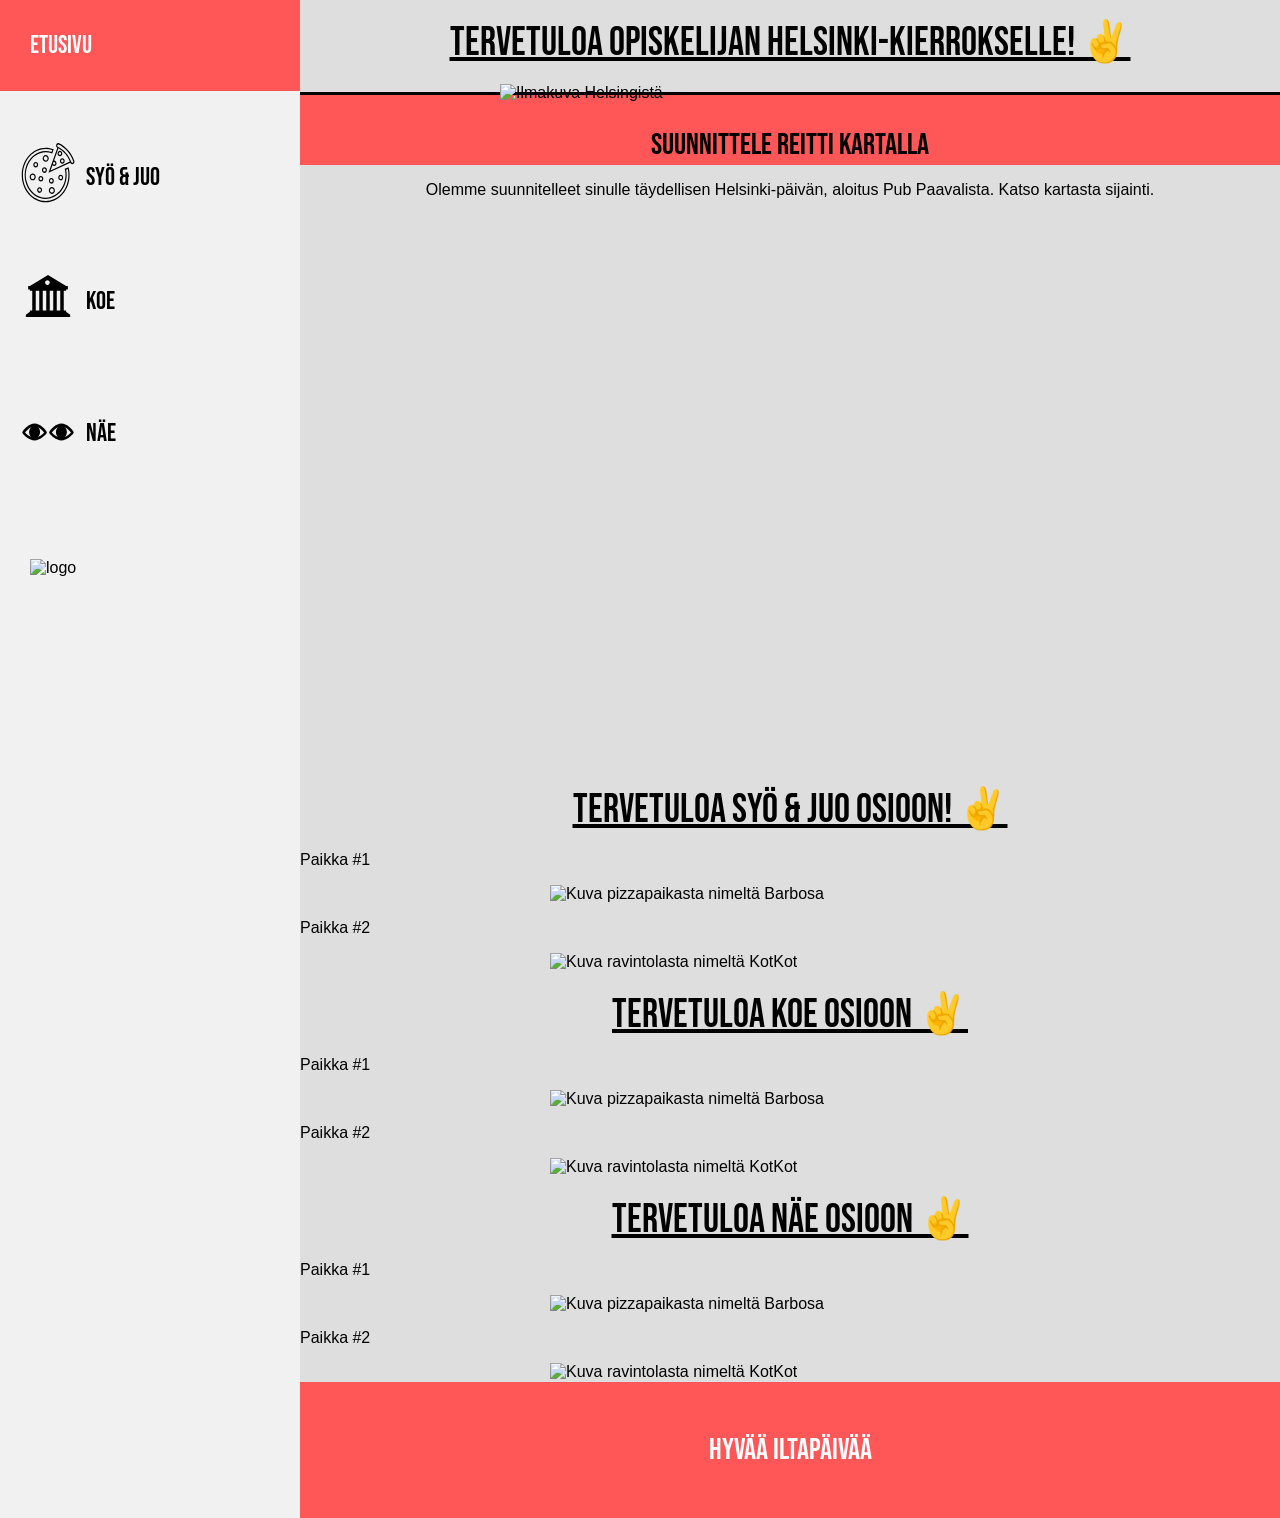
==== index.html @ c88bde2f "Update index.html Updated rivi 38" ====
<!DOCTYPE html>
<html>
<head>
<meta charset="UTF-8">
    <meta name="description" content="Opiskelijan Helsinki-päivä">
    <meta name="keywords" content="budjetti, opiskelija, tapahtuma, ruoka, nähtävyydet, juoma, tekemistä helsingissä pienellä budjetilla">
    <meta name="authors" content="Niclas Nilsson, Niko Savioja, Silja Torvasti">
    <meta name="viewport" content="width=device-width, initial-scale=1.0">
 
    <title>Etusivu</title>
<link rel="stylesheet" href="testi.css">
 
<style>
  @import url('https://fonts.googleapis.com/css2?family=Bebas+Neue&display=swap');
</style>
 
</head>
<body>
 
<div class="sidebar">
  <a class="active" href="#home">ETUSIVU</a>
  <a href="#syo"><span id=""><img src="pizza.svg" id="syö"></span>SYÖ & JUO</a>
  <a href="#koe"><span id=""><img src="kokemus.svg" id="kokemus"></span>KOE</a>
  <a href="#nae"><span id=""><img src="silmät.svg" id="silmät"></span>NÄE</a>
  
 
  <img src="hki1.svg" alt="logo" id="logo">
</div>
 
 
<!--Tän "content divin alle tulee kaikki leipäteksti nettisivulla"-->
<div class="content">
  <h1 class="h1">Tervetuloa opiskelijan Helsinki-kierrokselle! &#9996</h1>
  <img src ="helsinki.jpg" alt="Ilmakuva Helsingistä" id="helsinki" class="">
 
 
  <h2 class="h2">Suunnittele reitti kartalla</h2>
  <p id="p1">Olemme suunnitelleet sinulle täydellisen Helsinki-päivän, aloitus Pub Paavalista. Katso kartasta sijainti.
  </p>
 
  <div class="kartta">
    <iframe src="https://www.google.com/maps/embed?pb=!1m18!1m12!1m3!1d3966.068431058602!2d24.959430776951507!3d60.19671664129126!2m3!1f0!2f0!3f0!3m2!1i1024!2i768!4f13.1!3m3!1m2!1s0x4692099d6fb3622b%3A0xb9dfffae187457de!2sPub%20Paavali!5e0!3m2!1sfi!2sfi!4v1713262232621!5m2!1sfi!2sfi"
    width="800" height="450" style="border:0;" allowfullscreen="" loading="lazy" referrerpolicy="no-referrer-when-downgrade" id="kartta" >
    </iframe>
</div>  
</div>

<section id="syo">
  <div class="content">
    <h1 class="h1">Tervetuloa Syö & Juo osioon! &#9996</h1>
    <!-- <img src ="helsinki.jpg" alt="Ilmakuva Helsingistä" id="helsinki" class="imagehelsinki"> -->
    <p id="paikka1">Paikka #1</p>
    <img src="barbosa.jpg" alt="Kuva pizzapaikasta nimeltä Barbosa" id="barbosa">
    <p id="paikka2">Paikka #2</p>
    <img src="kotkot.jpg" alt="Kuva ravintolasta nimeltä KotKot" id="kotkot">
  </div>
</section>
 
<section id="koe">
  <div class="content">
    <h1 class="h1">Tervetuloa Koe Osioon &#9996</h1>
    <!-- <img src ="helsinki.jpg" alt="Ilmakuva Helsingistä" id="helsinki" class="imagehelsinki"> -->
    <p id="koe1">Paikka #1</p>
    <img src="kauppatori.jpg" alt="Kuva pizzapaikasta nimeltä Barbosa" id="barbosa">
    <p id="paikka2">Paikka #2</p>
    <img src="sompasauna.jpg" alt="Kuva ravintolasta nimeltä KotKot" id="kotkot">
  </div>
</section>
<section id="nae">
  <div class="content">
    <h1 class="h1">Tervetuloa Näe Osioon &#9996</h1>
    <!-- <img src ="helsinki.jpg" alt="Ilmakuva Helsingistä" id="helsinki" class="imagehelsinki"> -->
    <p id="koe1">Paikka #1</p>
    <img src="suomenlinna.jpg" alt="Kuva pizzapaikasta nimeltä Barbosa" id="barbosa">
    <p id="paikka2">Paikka #2</p>
    <img src="kaupunginmuseo.jpg" alt="Kuva ravintolasta nimeltä KotKot" id="kotkot">
  </div>
</section>
<!--<iframe src="https://www.google.com/maps/embed?pb=!1m18!1m12!1m3!1d3966.068431058602!2d24.959430776951507!3d60.19671664129126!2m3!1f0!2f0!3f0!3m2!1i1024!2i768!4f13.1!3m3!1m2!1s0x4692099d6fb3622b%3A0xb9dfffae187457de!2sPub%20Paavali!5e0!3m2!1sfi!2sfi!4v1713262232621!5m2!1sfi!2sfi" width="600" height="450" style="border:0;" allowfullscreen="" loading="lazy" referrerpolicy="no-referrer-when-downgrade"></iframe>-->
 
<footer id="footer">
  <script>
    document.getElementById('footer').innerHTML = new Date().getHours() >= 12 ? 'Hyvää iltapäivää' : 'Hyvää huomenta';
  </script>
 
<!--tän lähde on osoitteesta: https://stackoverflow.com/questions/26879997/changing-text-depending-on-current-time
  document.getElementById("footer").innerHTML= new Date().getHours() >= 12 ? 'Hyvää iltapäivää' : 'Hyvää huomenta';-->
 
  </footer>
</body>
</html>
---- testi.css ----
* {
  box-sizing: border-box; /* ***-merkki tarkoittaa että asetus tulee kaikille näkyviin*/
}
html {
  background-color: #f1f1f1;
}

body {
  margin: 0;
  font-family: "Lato", sans-serif;
}

.h1 {
  margin: 17px 0 17px 0;
  text-align: center;
  font-family: "Bebas Neue", sans-serif;
  font-weight: 400;
  font-size: 40px;
  text-decoration: underline;
}

.h2 {
  text-align: center;
  font-family: "Bebas Neue", sans-serif;
  font-weight: 400;
  font-size: 30px;
  background-color: rgb(255, 87, 87);
  padding-bottom: 20px;
  padding-top: 50px;
  margin: 0px;
  margin-top: -10px;
  border-top-style: solid;
  line-height: 0px;  /* TÄSSÄ ON GÄPIN POISTO */
}

#p1 {
  text-align: center;
}

/*Tyyliasetukset kartalle*/
.kartta {
  overflow: hidden;
  padding-bottom: 56.25%;
  position: relative;
  height: 0;
  margin-left: 90px;
}

.kartta iframe {
  left: 0;
  top: 0;
  height: 90%;
  width: 90%;
  position: absolute;
}

#helsinki {
  /*koko html-dokumentista näkee sivun levelyden, maksimileveyden pystyy kattomaan siitä ja miinustamaan navipalkin leveyden jollon saa sivun leveyteen mahtuvan kuvan. Esim. 1477-300=1177*/
  /* width: 100%; */
  max-width: 1177px;
  margin: 0px 0px 0px 200px;
  text-align: center;
}

#barbosa {
  width: 60%;
  max-width: 1177px;
  margin: 0px 0px 0px 250px;
  text-align: center;
}

#kotkot {
  width: 60%;
  max-width: 1177px;
  margin: 0px 0px 0px 250px;
  text-align: center;
}

/*sidebar styling*/
/*marginaalin arvot annetaan kellon suuntaisesti alkaen ylhäältä*/

#logo {
  margin: 80px 50px 0px 30px;
  /*position:relative;*/
}

.sidebar {
  margin: 0;
  padding: 0;
  width: 300px;
  background-color: #f1f1f1;
  position: fixed;
  height: 100%;
  overflow: auto;
}

.sidebar a {
  display: block;
  color: black;
  padding: 30px;
  text-decoration: none;
  font-family: "Bebas Neue", sans-serif;
  font-weight: 400;
  font-size: 25px;
}

.sidebar a.active {
  background-color: rgb(255, 87, 87);
  color: white;
}

.sidebar a:hover:not(.active) {
  background-color: #555;
  color: white;
}

div.content {
  margin: 0px 0px 0px 300px;
  padding: 1px 0px;
  background-color: #dedede;
}

#kokemus {
  width: 3.5rem;
  height: 3.5rem;
  transform: translate(-10px, 15px);
}

#silmät {
  width: 3.5rem;
  height: 4rem;
  transform: translate(-10px, 23px);
}

#syö {
  width: 3.5rem;
  height: 4rem;
  transform: translate(-10px, 20px);
}

#footer {
  margin: 0px 0px 0px 300px;
  padding: 50px;
  background-color: rgb(255, 87, 87);
  color: white;
  text-align: center;
  font-family: "Bebas Neue", sans-serif;
  font-weight: 400;
  font-size: 30px;
}

/*sidebar responsiveness*/
@media screen and (max-width: 700px) {
  .sidebar {
    width: 100%;
    height: auto;
    position: relative;
  }
  .sidebar a {
    float: left;
  }
  div.content {
    margin-left: 0;
  }
}

@media screen and (max-width: 400px) {
  .sidebar a {
    text-align: center;
    float: none;
  }
}
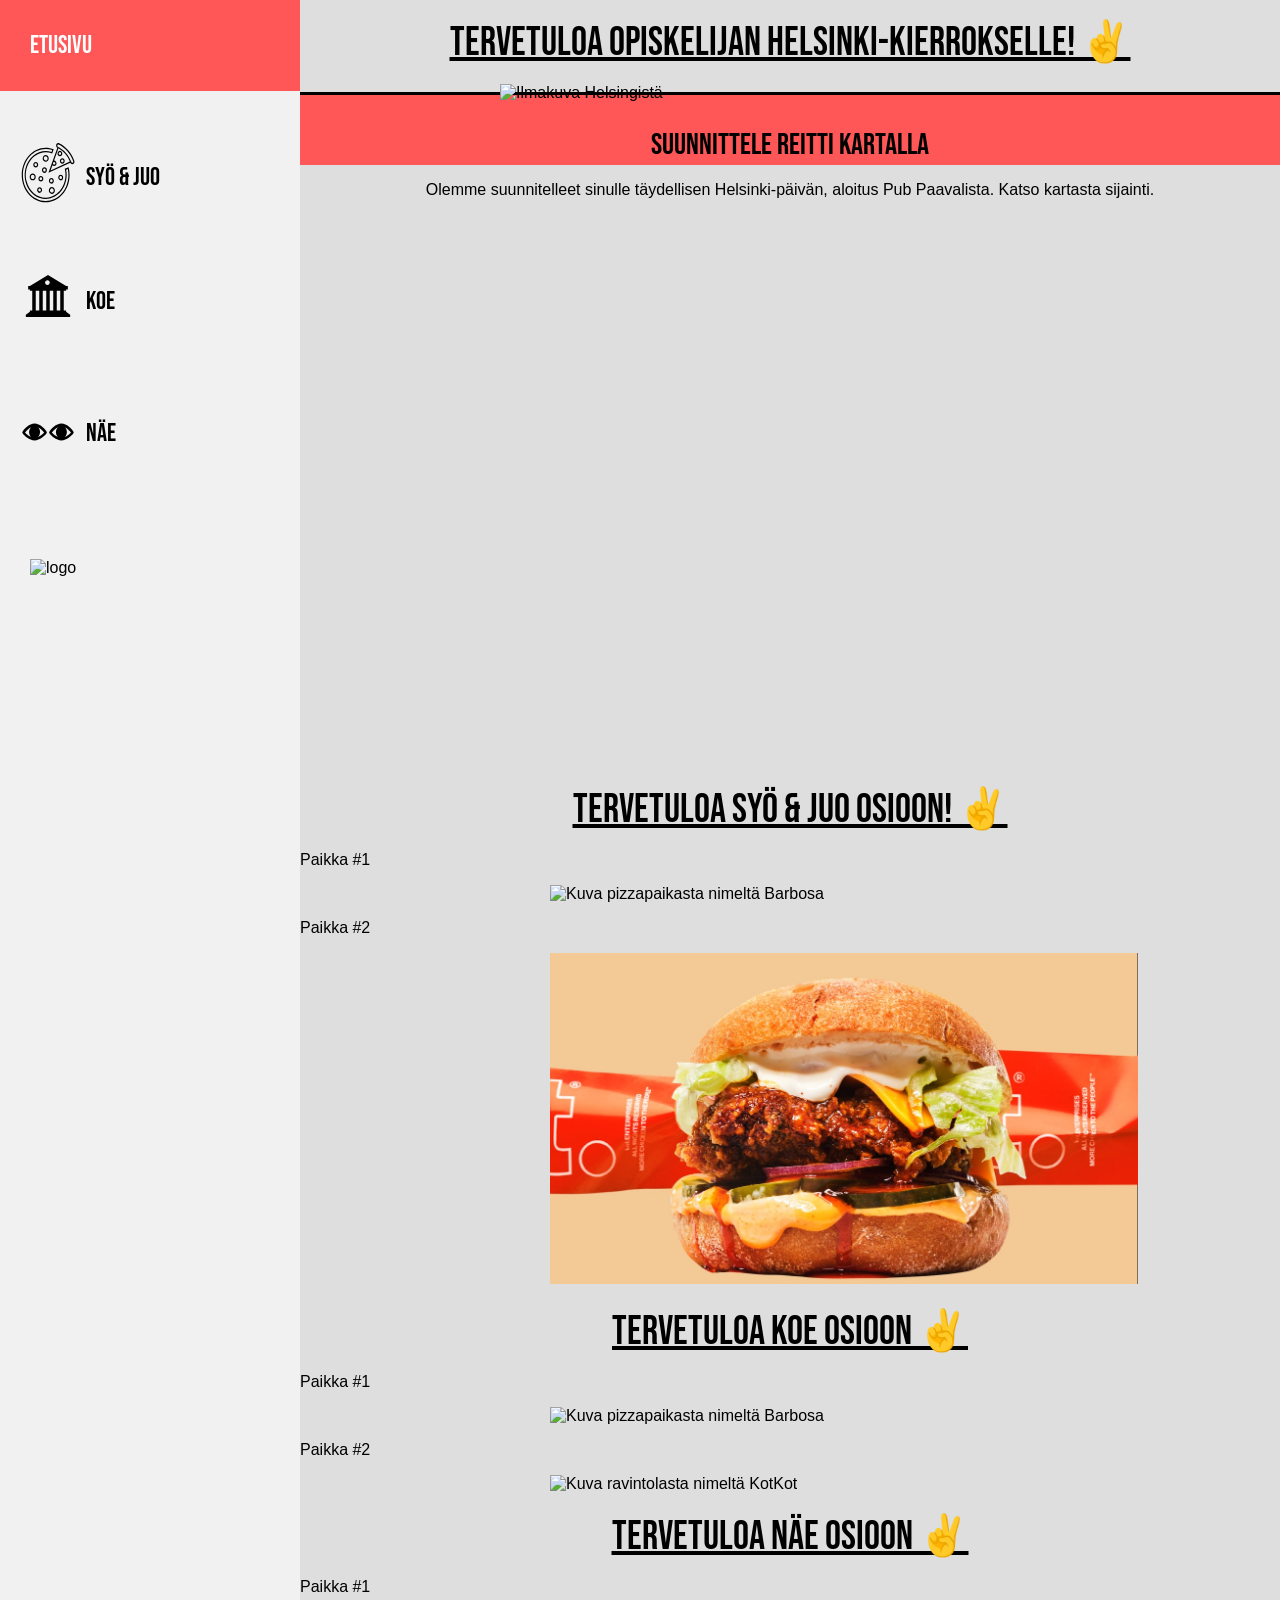
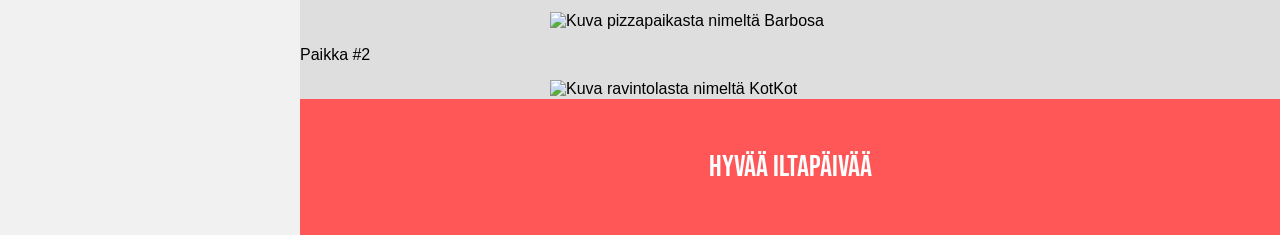
==== commit eb72be2f: "Update index.html fontti.lisäys" ====
--- a/index.html
+++ b/index.html
@@ -13,7 +13,10 @@
 <style>
   @import url('https://fonts.googleapis.com/css2?family=Bebas+Neue&display=swap');
 </style>
- 
+
+<link rel="preconnect" href="https://fonts.googleapis.com">
+<link rel="preconnect" href="https://fonts.gstatic.com" crossorigin>
+<link href="https://fonts.googleapis.com/css2?family=Inclusive+Sans:ital@0;1&display=swap" rel="stylesheet">
 </head>
 <body>
  
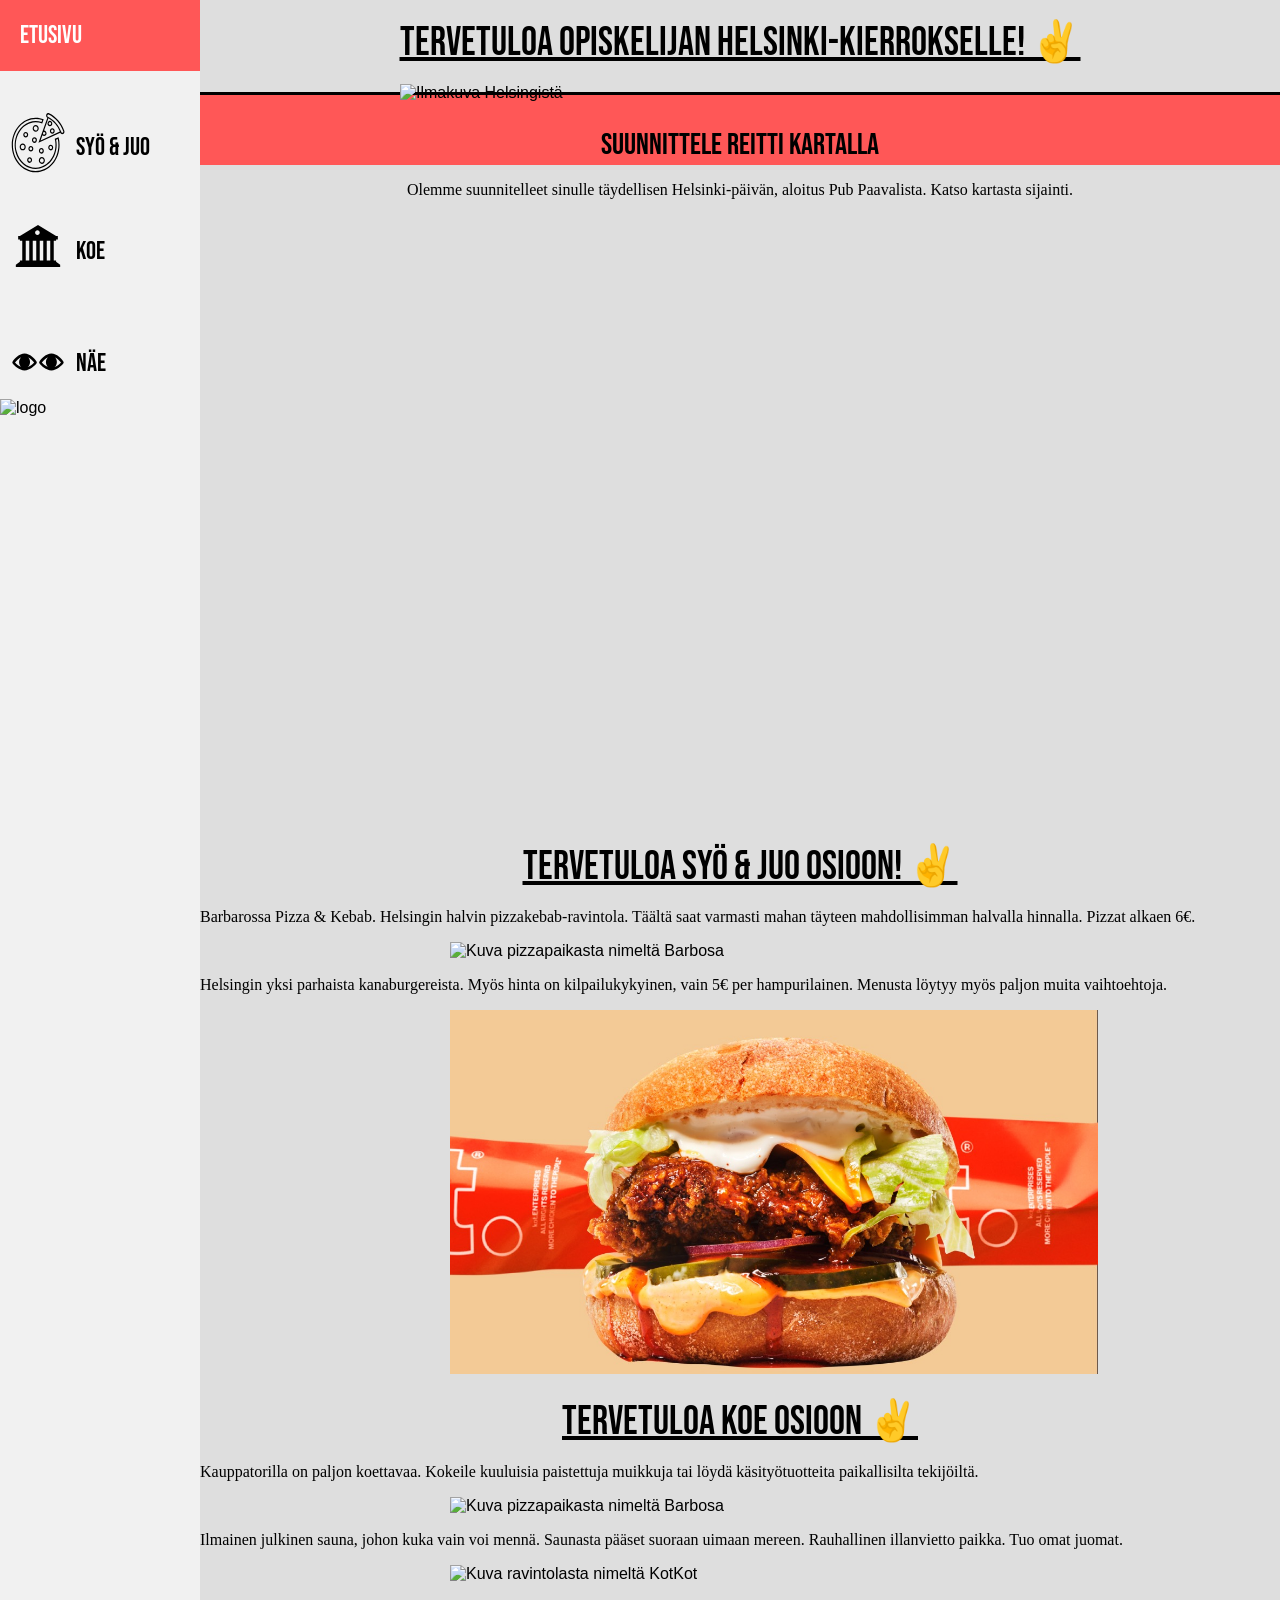
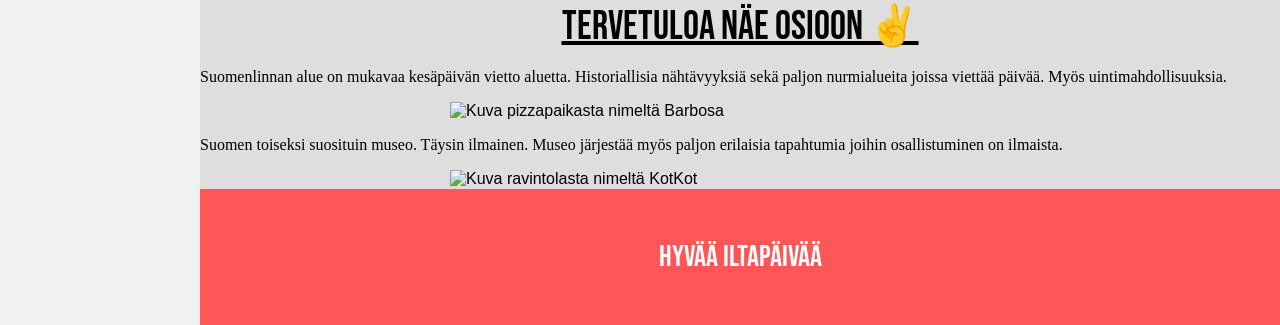
==== commit b54810b0: "Update index.html paikkojen selittävät Tekstit kuvien ylle." ====
--- a/index.html
+++ b/index.html
@@ -52,9 +52,13 @@
   <div class="content">
     <h1 class="h1">Tervetuloa Syö & Juo osioon! &#9996</h1>
     <!-- <img src ="helsinki.jpg" alt="Ilmakuva Helsingistä" id="helsinki" class="imagehelsinki"> -->
-    <p id="paikka1">Paikka #1</p>
+    <p id="paikka1">Barbarossa Pizza & Kebab. Helsingin halvin pizzakebab-ravintola. 
+      Täältä saat varmasti mahan täyteen mahdollisimman halvalla hinnalla.
+       Pizzat alkaen 6€.</p>
     <img src="barbosa.jpg" alt="Kuva pizzapaikasta nimeltä Barbosa" id="barbosa">
-    <p id="paikka2">Paikka #2</p>
+    <p id="paikka2">Helsingin yksi parhaista kanaburgereista. 
+      Myös hinta on kilpailukykyinen, vain 5€ per hampurilainen.  
+      Menusta löytyy myös paljon muita vaihtoehtoja.</p>
     <img src="kotkot.jpg" alt="Kuva ravintolasta nimeltä KotKot" id="kotkot">
   </div>
 </section>
@@ -63,9 +67,12 @@
   <div class="content">
     <h1 class="h1">Tervetuloa Koe Osioon &#9996</h1>
     <!-- <img src ="helsinki.jpg" alt="Ilmakuva Helsingistä" id="helsinki" class="imagehelsinki"> -->
-    <p id="koe1">Paikka #1</p>
+    <p id="koe1">Kauppatorilla on paljon koettavaa. 
+      Kokeile kuuluisia paistettuja muikkuja tai löydä käsityötuotteita paikallisilta tekijöiltä.</p>
     <img src="kauppatori.jpg" alt="Kuva pizzapaikasta nimeltä Barbosa" id="barbosa">
-    <p id="paikka2">Paikka #2</p>
+    <p id="paikka2">Ilmainen julkinen sauna, johon kuka vain voi mennä. 
+      Saunasta pääset suoraan uimaan mereen. Rauhallinen illanvietto paikka. 
+      Tuo omat juomat.</p>
     <img src="sompasauna.jpg" alt="Kuva ravintolasta nimeltä KotKot" id="kotkot">
   </div>
 </section>
@@ -73,9 +80,11 @@
   <div class="content">
     <h1 class="h1">Tervetuloa Näe Osioon &#9996</h1>
     <!-- <img src ="helsinki.jpg" alt="Ilmakuva Helsingistä" id="helsinki" class="imagehelsinki"> -->
-    <p id="koe1">Paikka #1</p>
+    <p id="koe1">Suomenlinnan alue on mukavaa kesäpäivän vietto aluetta. 
+        Historiallisia nähtävyyksiä sekä paljon nurmialueita joissa viettää päivää. Myös uintimahdollisuuksia.</p>
     <img src="suomenlinna.jpg" alt="Kuva pizzapaikasta nimeltä Barbosa" id="barbosa">
-    <p id="paikka2">Paikka #2</p>
+    <p id="paikka2">Suomen toiseksi suosituin museo. 
+        Täysin ilmainen. Museo järjestää myös paljon erilaisia tapahtumia joihin osallistuminen on ilmaista.</p>
     <img src="kaupunginmuseo.jpg" alt="Kuva ravintolasta nimeltä KotKot" id="kotkot">
   </div>
 </section>
--- a/testi.css
+++ b/testi.css
@@ -37,6 +37,25 @@
   text-align: center;
 }
 
+
+/* FONTIT TEXTEIHIN */
+#p1 {
+  text-align: center;
+  font-family: Inclusive Sans;
+}
+
+#paikka1 {
+  font-family: Inclusive Sans;
+}
+
+#koe1 {
+  font-family: Inclusive Sans;
+}
+
+#paikka2 {
+  font-family:Inclusive Sans ;
+}
+
 /*Tyyliasetukset kartalle*/
 .kartta {
   overflow: hidden;
@@ -79,15 +98,16 @@
 /*sidebar styling*/
 /*marginaalin arvot annetaan kellon suuntaisesti alkaen ylhäältä*/
 
+
 #logo {
-  margin: 80px 50px 0px 30px;
-  /*position:relative;*/
+  display: block;
+  max-width: 100%;
 }
 
 .sidebar {
   margin: 0;
   padding: 0;
-  width: 300px;
+  width: 200px;
   background-color: #f1f1f1;
   position: fixed;
   height: 100%;
@@ -97,7 +117,7 @@
 .sidebar a {
   display: block;
   color: black;
-  padding: 30px;
+  padding: 20px;
   text-decoration: none;
   font-family: "Bebas Neue", sans-serif;
   font-weight: 400;
@@ -115,11 +135,11 @@
 }
 
 div.content {
-  margin: 0px 0px 0px 300px;
+  margin: 0px 0px 0px 200px;
   padding: 1px 0px;
   background-color: #dedede;
 }
-
+/*navbar logos*/
 #kokemus {
   width: 3.5rem;
   height: 3.5rem;
@@ -139,7 +159,7 @@
 }
 
 #footer {
-  margin: 0px 0px 0px 300px;
+  margin: 0px 0px 0px 200px;
   padding: 50px;
   background-color: rgb(255, 87, 87);
   color: white;
@@ -149,7 +169,7 @@
   font-size: 30px;
 }
 
-/*sidebar responsiveness*/
+/*sidebar responsiveness, logo hiding in small screens, footer margin set to zero in 700px or less screens*/
 @media screen and (max-width: 700px) {
   .sidebar {
     width: 100%;
@@ -162,8 +182,16 @@
   div.content {
     margin-left: 0;
   }
-}
-
+#logo {
+  display: none;
+}
+#footer {
+  margin:0;
+}  
+
+}
+
+/*in less than 400px screens the navbars go vertically*/
 @media screen and (max-width: 400px) {
   .sidebar a {
     text-align: center;
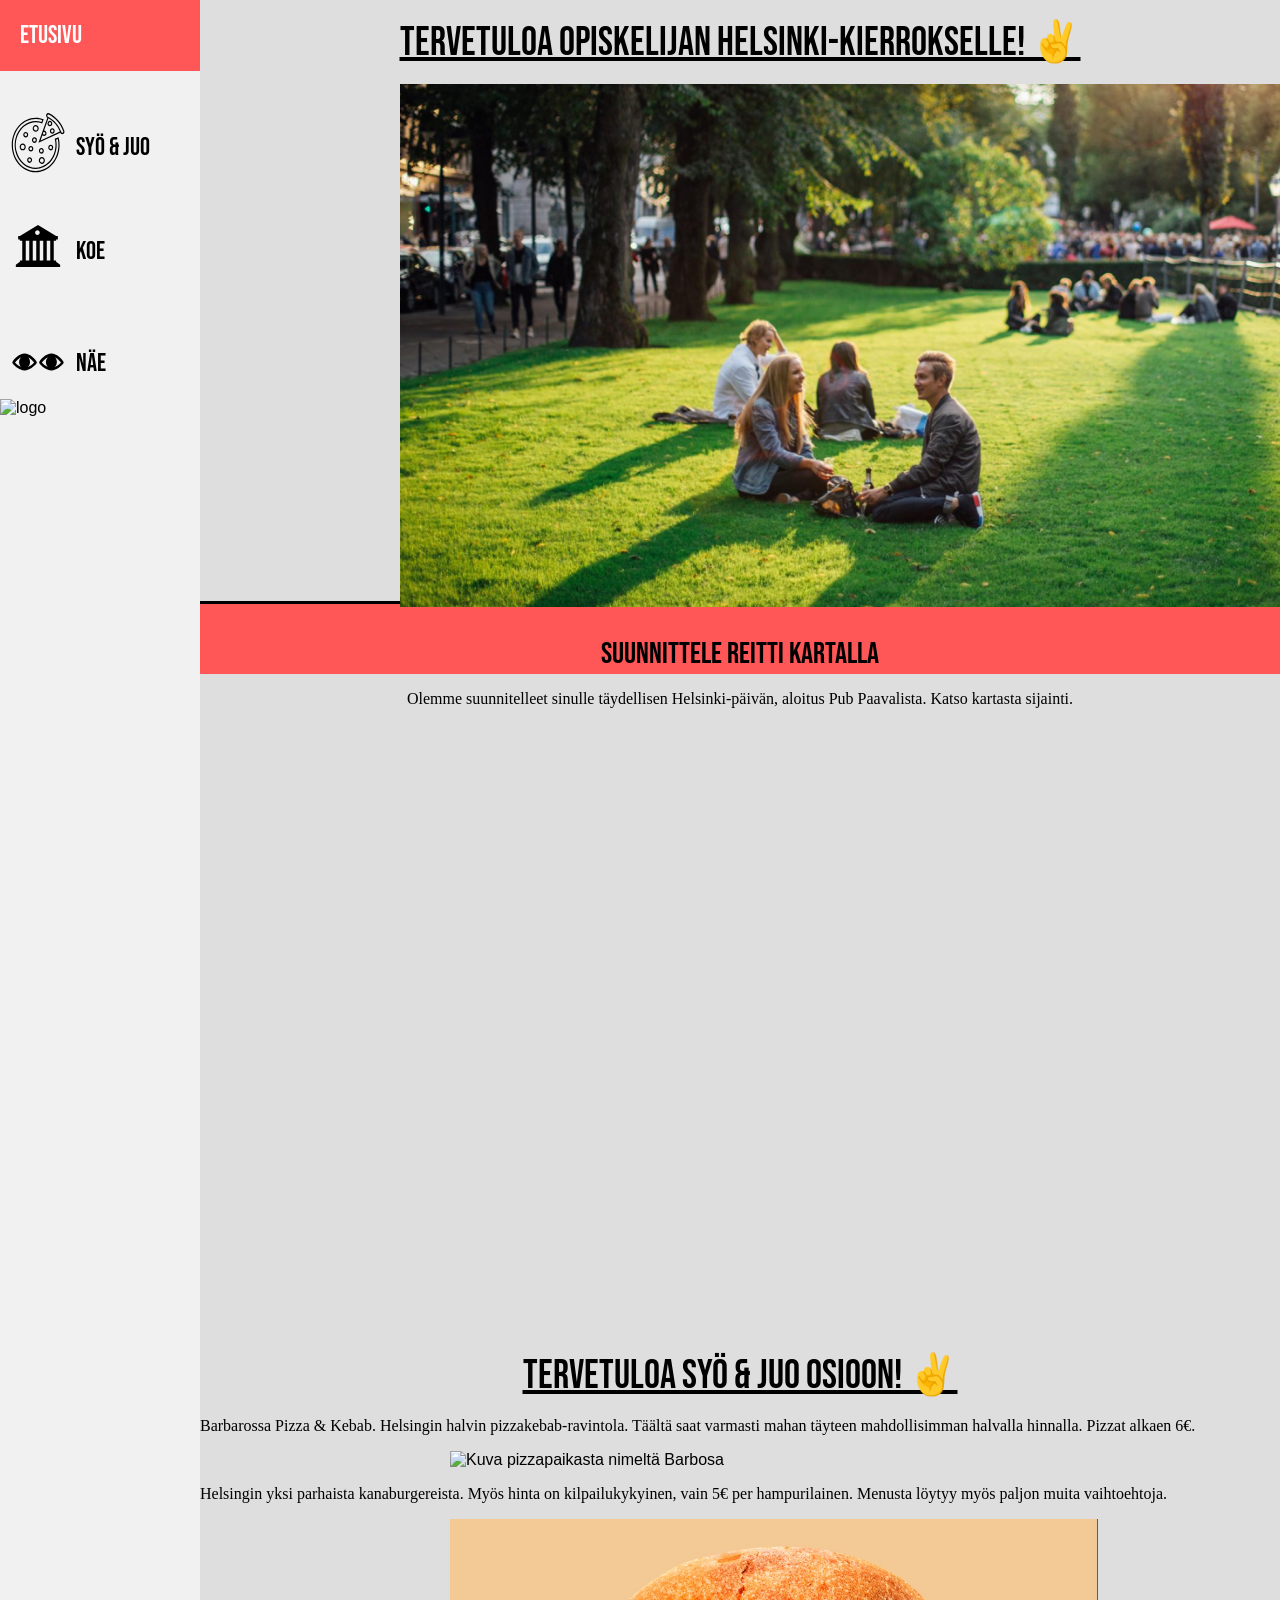
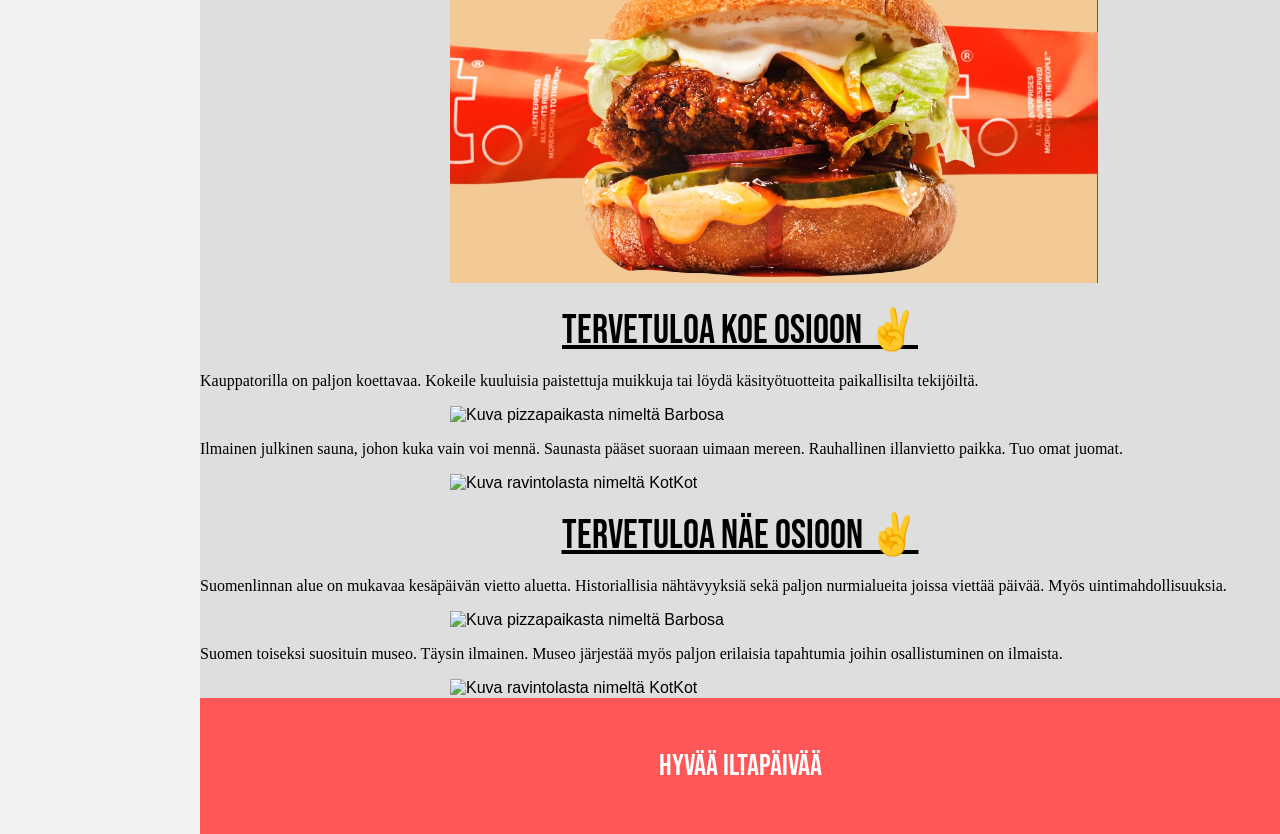
==== commit f5b1aaeb: "Update index.html kansikuva.html tiedostoon" ====
--- a/index.html
+++ b/index.html
@@ -34,7 +34,7 @@
 <!--Tän "content divin alle tulee kaikki leipäteksti nettisivulla"-->
 <div class="content">
   <h1 class="h1">Tervetuloa opiskelijan Helsinki-kierrokselle! &#9996</h1>
-  <img src ="helsinki.jpg" alt="Ilmakuva Helsingistä" id="helsinki" class="">
+  <img src ="finland_helsinki_puisto_1350x600.jpg" alt="Ilmakuva Helsingistä" id="helsinki" class="">
  
  
   <h2 class="h2">Suunnittele reitti kartalla</h2>
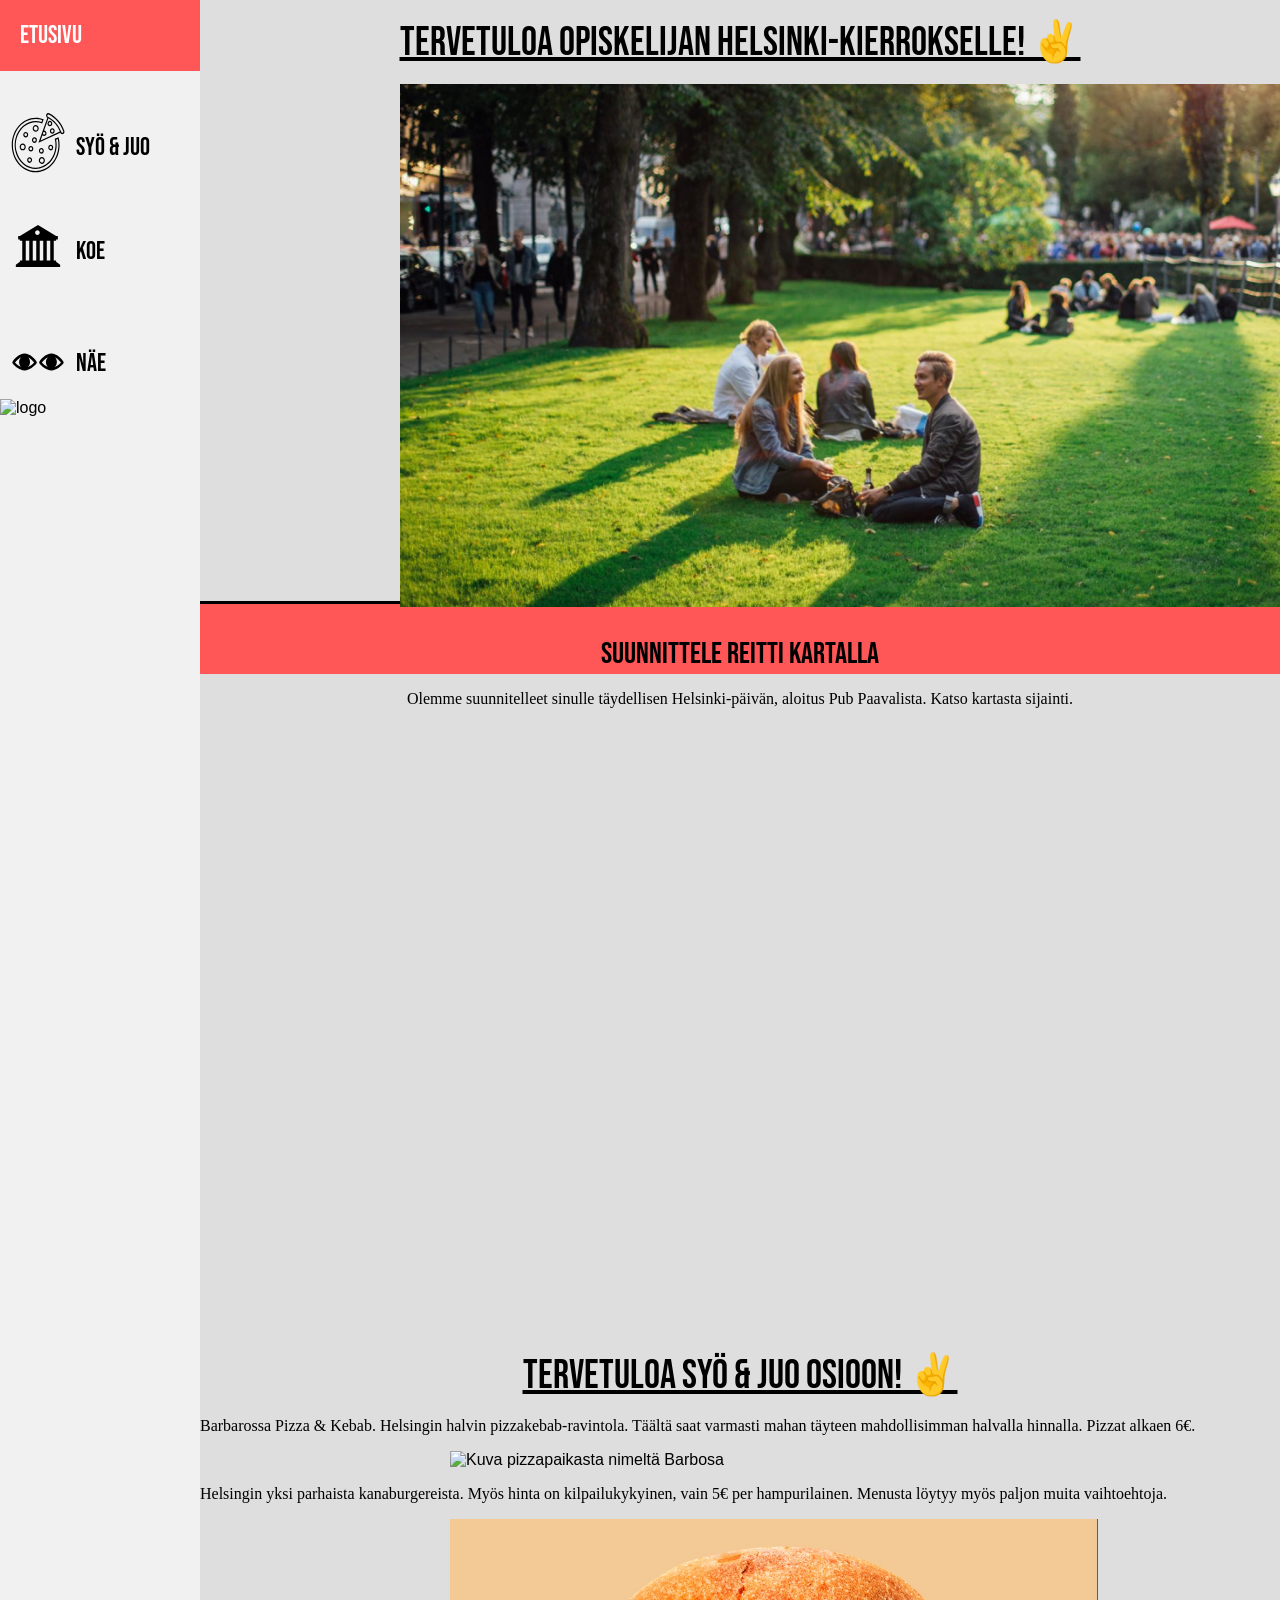
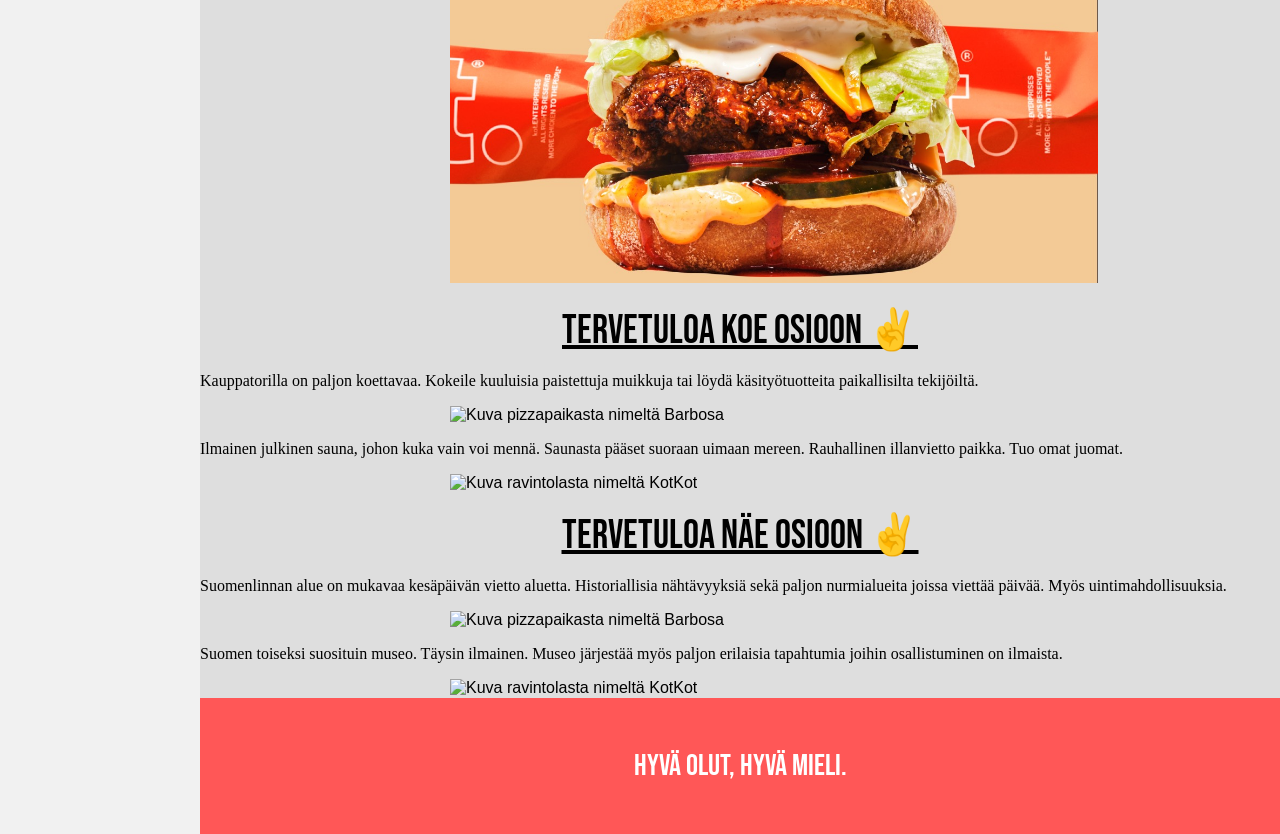
==== commit bec483af: "Update index.html Updated footer" ====
--- a/index.html
+++ b/index.html
@@ -42,8 +42,9 @@
   </p>
  
   <div class="kartta">
-    <iframe src="https://www.google.com/maps/embed?pb=!1m18!1m12!1m3!1d3966.068431058602!2d24.959430776951507!3d60.19671664129126!2m3!1f0!2f0!3f0!3m2!1i1024!2i768!4f13.1!3m3!1m2!1s0x4692099d6fb3622b%3A0xb9dfffae187457de!2sPub%20Paavali!5e0!3m2!1sfi!2sfi!4v1713262232621!5m2!1sfi!2sfi"
-    width="800" height="450" style="border:0;" allowfullscreen="" loading="lazy" referrerpolicy="no-referrer-when-downgrade" id="kartta" >
+
+      <iframe src="https://www.google.com/maps/embed?pb=!1m14!1m12!1m3!1d63434.81956921941!2d24.894790578115114!3d60.20823605911581!2m3!1f0!2f0!3f0!3m2!1i1024!2i768!4f13.1!5e0!3m2!1sfi!2sfi!4v1715083833217!5m2!1sfi!2sfi" 
+    width="600" height="450" style="border:0;" allowfullscreen="" loading="lazy" referrerpolicy="no-referrer-when-downgrade">
     </iframe>
 </div>  
 </div>
@@ -91,12 +92,61 @@
 <!--<iframe src="https://www.google.com/maps/embed?pb=!1m18!1m12!1m3!1d3966.068431058602!2d24.959430776951507!3d60.19671664129126!2m3!1f0!2f0!3f0!3m2!1i1024!2i768!4f13.1!3m3!1m2!1s0x4692099d6fb3622b%3A0xb9dfffae187457de!2sPub%20Paavali!5e0!3m2!1sfi!2sfi!4v1713262232621!5m2!1sfi!2sfi" width="600" height="450" style="border:0;" allowfullscreen="" loading="lazy" referrerpolicy="no-referrer-when-downgrade"></iframe>-->
  
 <footer id="footer">
-  <script>
-    document.getElementById('footer').innerHTML = new Date().getHours() >= 12 ? 'Hyvää iltapäivää' : 'Hyvää huomenta';
+ <script>
+    // Define an array of phrases
+    const phrases = [
+         // Beer
+    "Olut on juomista parhain.",
+    "Olut tekee hyvää vatsalle.",
+    "Olut on kuin nestemäistä leipää.",
+    "Hyvä olut, hyvä mieli.",
+    "Olut ei ole vain juoma, se on elämäntapa.",
+    "Yksi olut päivässä pitää huolen siitä, että päiväsi on hyvä.",
+    "Olut yhdistää ihmisiä.",
+    "Olut on kuin viisas ystävä, se tietää aina parhaat tarinat.",
+    "Olut on kuin musiikki, se saa ihmisen tuntemaan tunteita.",
+    "Hyvän oluen arvostus kasvaa vuosien mukana.",
+
+    // Nature
+    "Luonto kutsuu seikkailuun.",
+    "Luonto on paras paikka löytää rauhaa.",
+    "Jokainen puu on tarina.",
+    "Luonto on suuri opettaja.",
+    "Luonto tarjoaa parhaat näkymät.",
+    "Luonto on parasta lääkettä.",
+    "Luonto on kauneuden lähde.",
+    "Luonto on kuin taikamaailma, täynnä ihmeitä.",
+    "Luonto antaa meille enemmän kuin mitä voimme koskaan antaa sille takaisin.",
+    "Luonnossa kaikki on yhteydessä toisiinsa.",
+
+    // Food
+    "Rakkaus kulkee vatsan kautta.",
+    "Ruoka yhdistää ihmisiä.",
+    "Hyvä ruoka, parempi mieli.",
+    "Ruoka on juhlaa jokaiselle aistille.",
+    "Jokainen ruokalaji on tarina.",
+    "Rakkaus on salainen ainesosa jokaisessa hyvässä ruoassa.",
+    "Ruoka ei ole vain ravintoa, se on kulttuuria.",
+    "Ruoka on kuin taikajuoma, se saa ihmiset hymyilemään.",
+    "Ruoka on yhtä tärkeää kuin ilma, vesi ja rakkaus.",
+    "Paras ruoka on tehty rakkaudella."
+    ];
+
+    // Function to get a random phrase from the array
+    function getRandomPhrase() {
+      const randomIndex = Math.floor(Math.random() * phrases.length);
+      return phrases[randomIndex];
+    }
+
+    // Function to display the random phrase in the footer
+    function displayRandomPhrase() {
+      const footer = document.getElementById('footer');
+      footer.textContent = getRandomPhrase();
+    }
+
+    // Call the displayRandomPhrase function when the page loads
+    window.onload = displayRandomPhrase;
   </script>
- 
-<!--tän lähde on osoitteesta: https://stackoverflow.com/questions/26879997/changing-text-depending-on-current-time
-  document.getElementById("footer").innerHTML= new Date().getHours() >= 12 ? 'Hyvää iltapäivää' : 'Hyvää huomenta';-->
  
   </footer>
 </body>
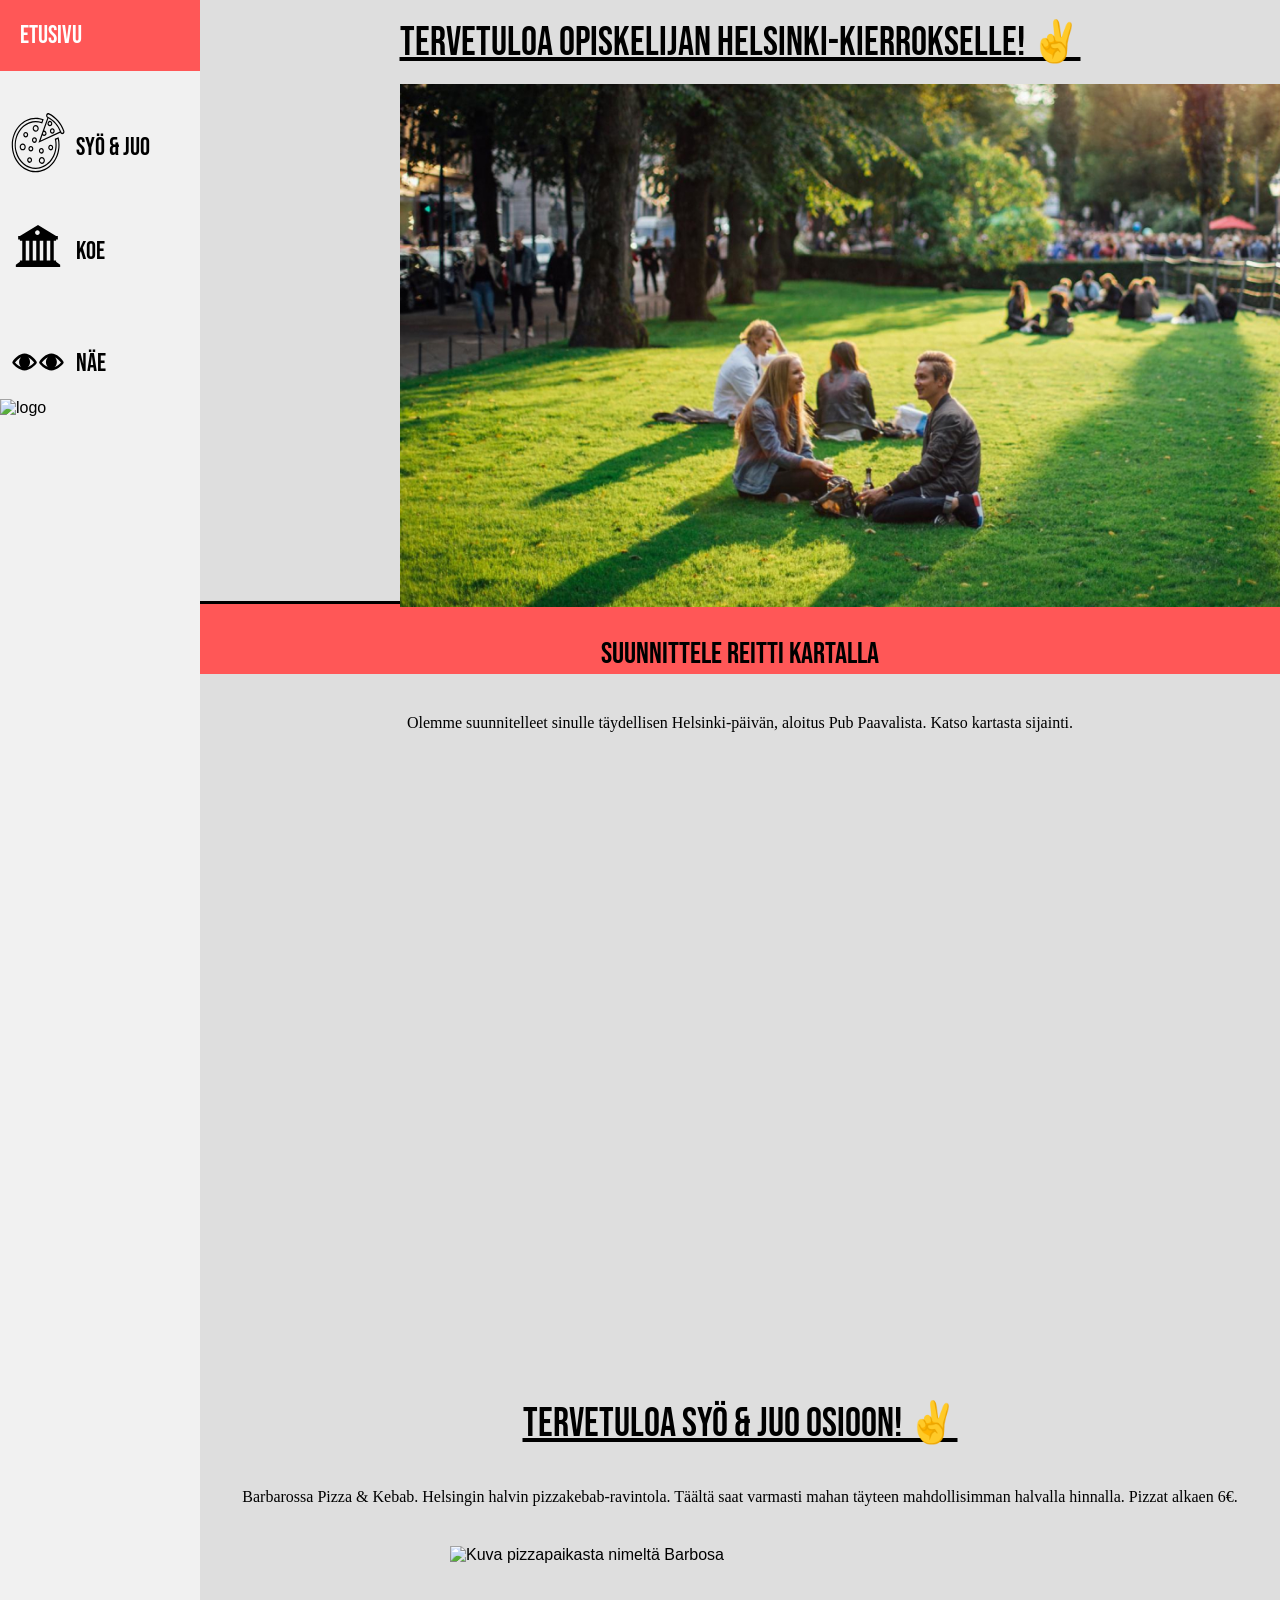
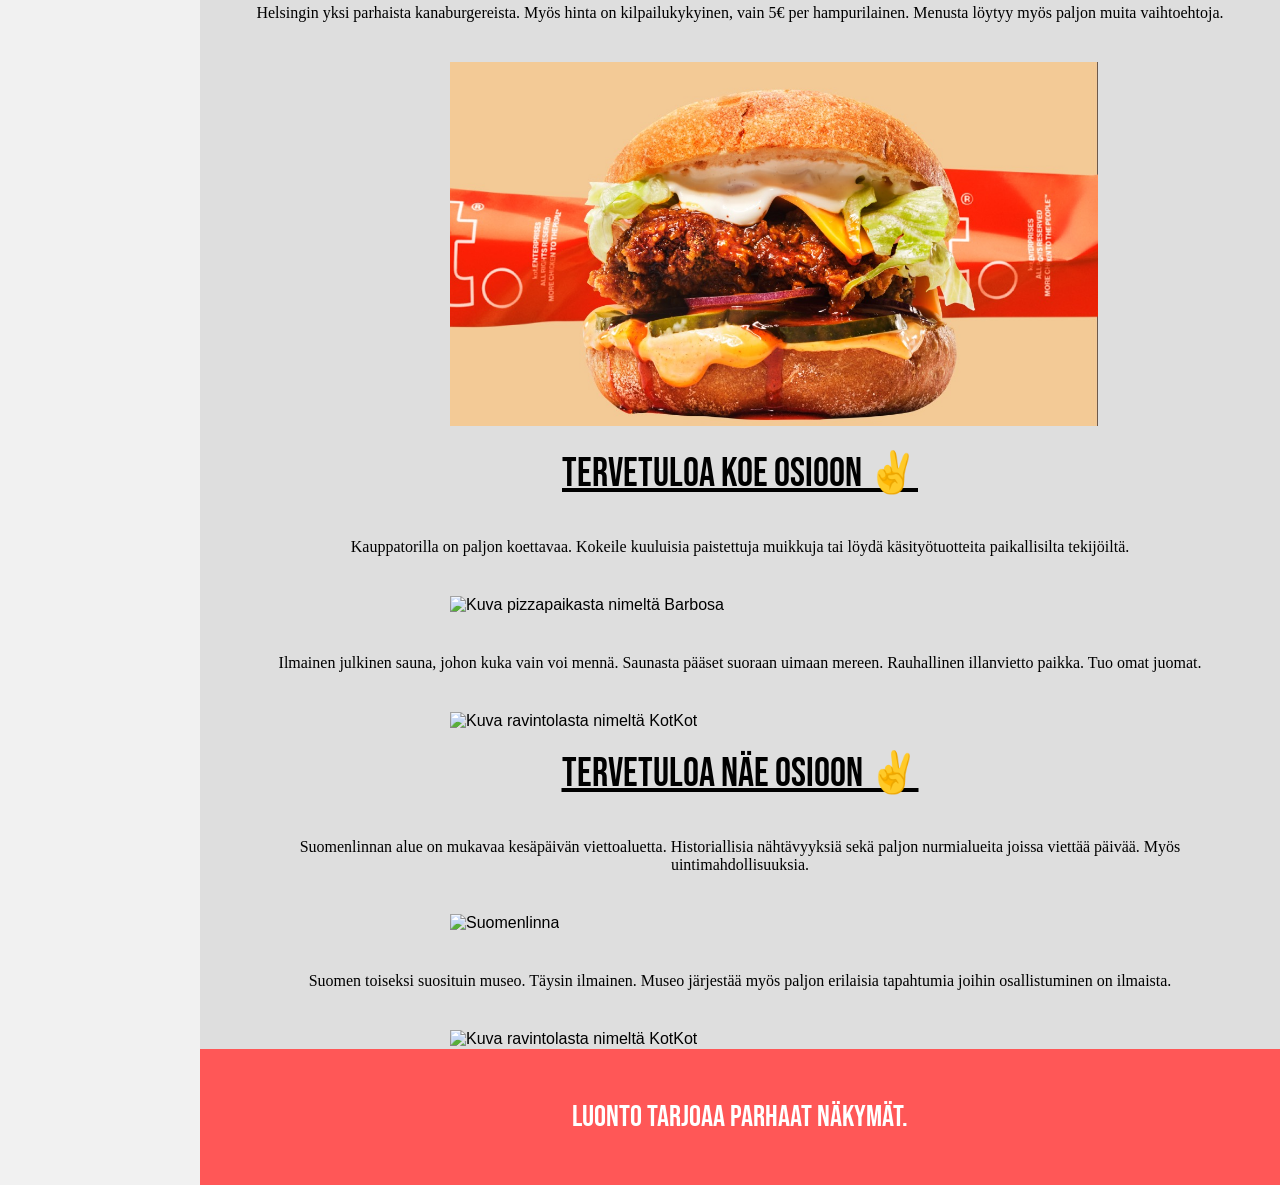
==== commit a7b11daf: "Update index.html Changed text id:s to ->> #p1" ====
--- a/index.html
+++ b/index.html
@@ -53,11 +53,11 @@
   <div class="content">
     <h1 class="h1">Tervetuloa Syö & Juo osioon! &#9996</h1>
     <!-- <img src ="helsinki.jpg" alt="Ilmakuva Helsingistä" id="helsinki" class="imagehelsinki"> -->
-    <p id="paikka1">Barbarossa Pizza & Kebab. Helsingin halvin pizzakebab-ravintola. 
+    <p id="p1">Barbarossa Pizza & Kebab. Helsingin halvin pizzakebab-ravintola. 
       Täältä saat varmasti mahan täyteen mahdollisimman halvalla hinnalla.
        Pizzat alkaen 6€.</p>
     <img src="barbosa.jpg" alt="Kuva pizzapaikasta nimeltä Barbosa" id="barbosa">
-    <p id="paikka2">Helsingin yksi parhaista kanaburgereista. 
+    <p id="p1">Helsingin yksi parhaista kanaburgereista. 
       Myös hinta on kilpailukykyinen, vain 5€ per hampurilainen.  
       Menusta löytyy myös paljon muita vaihtoehtoja.</p>
     <img src="kotkot.jpg" alt="Kuva ravintolasta nimeltä KotKot" id="kotkot">
@@ -68,10 +68,10 @@
   <div class="content">
     <h1 class="h1">Tervetuloa Koe Osioon &#9996</h1>
     <!-- <img src ="helsinki.jpg" alt="Ilmakuva Helsingistä" id="helsinki" class="imagehelsinki"> -->
-    <p id="koe1">Kauppatorilla on paljon koettavaa. 
+    <p id="p1">Kauppatorilla on paljon koettavaa. 
       Kokeile kuuluisia paistettuja muikkuja tai löydä käsityötuotteita paikallisilta tekijöiltä.</p>
     <img src="kauppatori.jpg" alt="Kuva pizzapaikasta nimeltä Barbosa" id="barbosa">
-    <p id="paikka2">Ilmainen julkinen sauna, johon kuka vain voi mennä. 
+    <p id="p1">Ilmainen julkinen sauna, johon kuka vain voi mennä. 
       Saunasta pääset suoraan uimaan mereen. Rauhallinen illanvietto paikka. 
       Tuo omat juomat.</p>
     <img src="sompasauna.jpg" alt="Kuva ravintolasta nimeltä KotKot" id="kotkot">
@@ -81,10 +81,10 @@
   <div class="content">
     <h1 class="h1">Tervetuloa Näe Osioon &#9996</h1>
     <!-- <img src ="helsinki.jpg" alt="Ilmakuva Helsingistä" id="helsinki" class="imagehelsinki"> -->
-    <p id="koe1">Suomenlinnan alue on mukavaa kesäpäivän vietto aluetta. 
+    <p id="p1">Suomenlinnan alue on mukavaa kesäpäivän viettoaluetta. 
         Historiallisia nähtävyyksiä sekä paljon nurmialueita joissa viettää päivää. Myös uintimahdollisuuksia.</p>
-    <img src="suomenlinna.jpg" alt="Kuva pizzapaikasta nimeltä Barbosa" id="barbosa">
-    <p id="paikka2">Suomen toiseksi suosituin museo. 
+    <img src="suomenlinna.jpg" alt="Suomenlinna" id="barbosa">
+    <p id="p1">Suomen toiseksi suosituin museo. 
         Täysin ilmainen. Museo järjestää myös paljon erilaisia tapahtumia joihin osallistuminen on ilmaista.</p>
     <img src="kaupunginmuseo.jpg" alt="Kuva ravintolasta nimeltä KotKot" id="kotkot">
   </div>
--- a/testi.css
+++ b/testi.css
@@ -33,27 +33,11 @@
   line-height: 0px;  /* TÄSSÄ ON GÄPIN POISTO */
 }
 
-#p1 {
-  text-align: center;
-}
-
-
 /* FONTIT TEXTEIHIN */
 #p1 {
   text-align: center;
   font-family: Inclusive Sans;
-}
-
-#paikka1 {
-  font-family: Inclusive Sans;
-}
-
-#koe1 {
-  font-family: Inclusive Sans;
-}
-
-#paikka2 {
-  font-family:Inclusive Sans ;
+  margin: 40px 40px;
 }
 
 /*Tyyliasetukset kartalle*/
